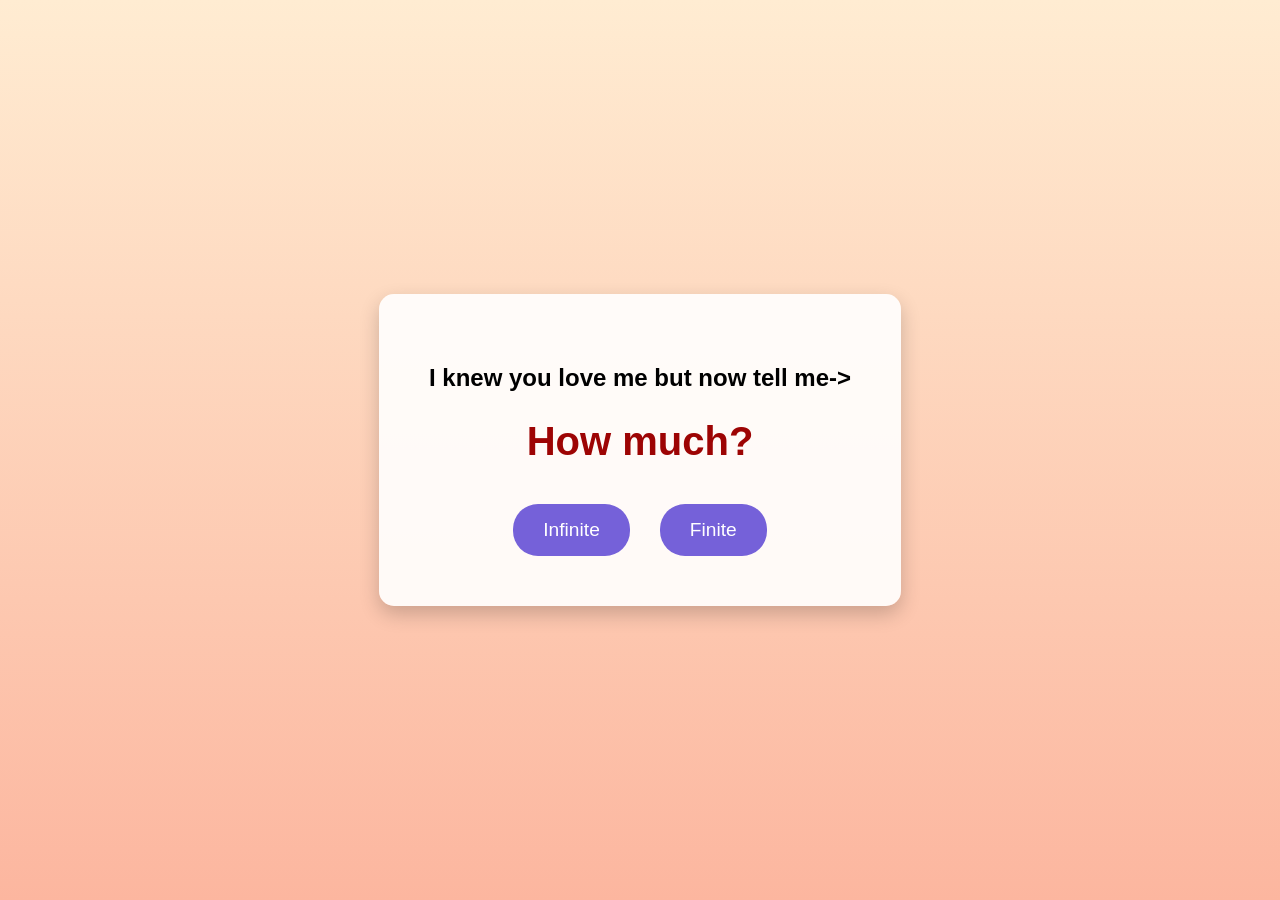
==== 1.html @ 563531a3 "Add files via upload" ====
<!DOCTYPE html>
<html lang="en">
<head>
    <meta charset="UTF-8">
    <meta name="viewport" content="width=device-width, initial-scale=1.0">
    <title>Be My Valentine</title>
    <link rel="stylesheet" href="styles.css">
    
</head>
<body> 
    <div class="container">
        <h2>I knew you love me but now tell me-></h2>
        <h1 class="question">How much?</h1>
        <div class="buttons">
           <a href=/1.i.html>
                <button class="btn yes">Infinite</button>
            </a>
           <a href=/1.ii.html>
                <button class="btn no">Finite</button>
            </a> 
        </div>
    </div>
    <!-- <script src="script.js"></script> -->
</body>
</html>
---- styles.css ----
body {
    margin: 0;
    height: 100vh;
    background: linear-gradient(to bottom, #ffecd2, #fcb69f); /* Soft pastel gradient */
    display: flex;
    justify-content: center;
    align-items: center;
    font-family: 'Arial', sans-serif;
}

.container {
    text-align: center;
    background: rgba(255, 255, 255, 0.9);
    padding: 50px;
    border-radius: 15px;
    box-shadow: 0 8px 20px rgba(0, 0, 0, 0.2);
}

.question {

    
  
    font-size: 2.5em;
    margin-bottom: 40px;
    color: #9d0404;
    font-style: initial;
}




.buttons {
    display: flex;
    gap: 30px;
    justify-content: center;
}

.btn {
    padding: 15px 30px;
    font-size: 1.2em;
    border: none;
    border-radius: 25px;
    cursor: pointer;
    transition: transform 0.3s, background-color 0.3s;
}

.btn.yes {
    background-color: #7561d9;
    color: white;
}

.btn.yes:hover {
    transform: scale(1.1);
    background-color: #11d764;
}

.btn.no {
    background-color: #7561d9;
    color: white;
}

.btn.no:hover {
    transform: scale(1.1);
    background-color: #e2430e;
}
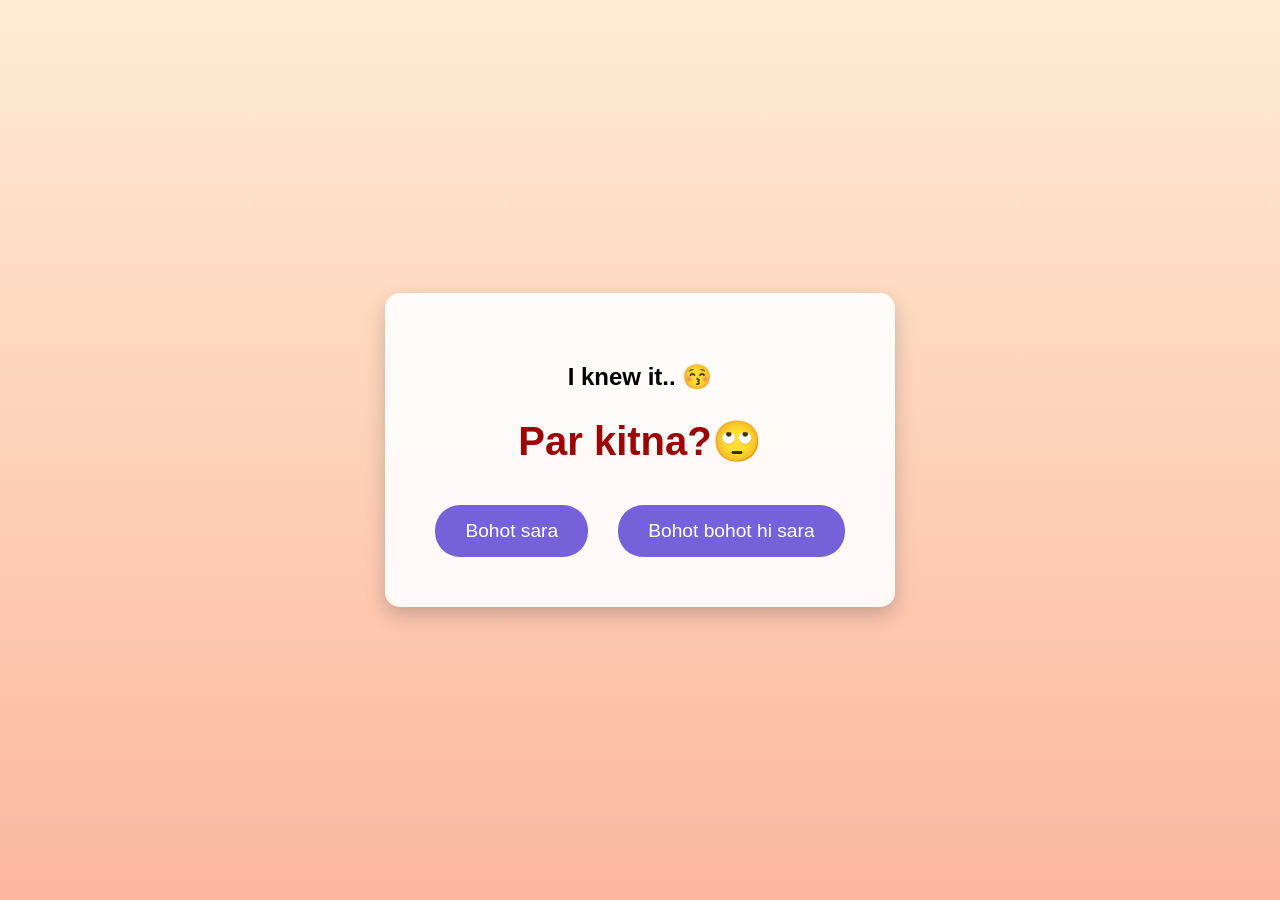
==== commit e58f6195: "1.html" ====
--- a/1.html
+++ b/1.html
@@ -3,23 +3,23 @@
 <head>
     <meta charset="UTF-8">
     <meta name="viewport" content="width=device-width, initial-scale=1.0">
-    <title>Be My Valentine</title>
+    <title></title>
     <link rel="stylesheet" href="styles.css">
     
 </head>
 <body> 
     <div class="container">
-        <h2>I knew you love me but now tell me-></h2>
-        <h1 class="question">How much?</h1>
+        <h2>I knew it.. 😚</h2>
+        <h1 class="question">Par kitna?🙄</h1>
         <div class="buttons">
+           <a href=/1.ii.html>
+                <button class="btn yes">Bohot sara</button>
+            </a>
            <a href=/1.i.html>
-                <button class="btn yes">Infinite</button>
-            </a>
-           <a href=/1.ii.html>
-                <button class="btn no">Finite</button>
+                <button class="btn no">Bohot bohot hi sara</button>
             </a> 
         </div>
     </div>
     <!-- <script src="script.js"></script> -->
 </body>
-</html>+</html>
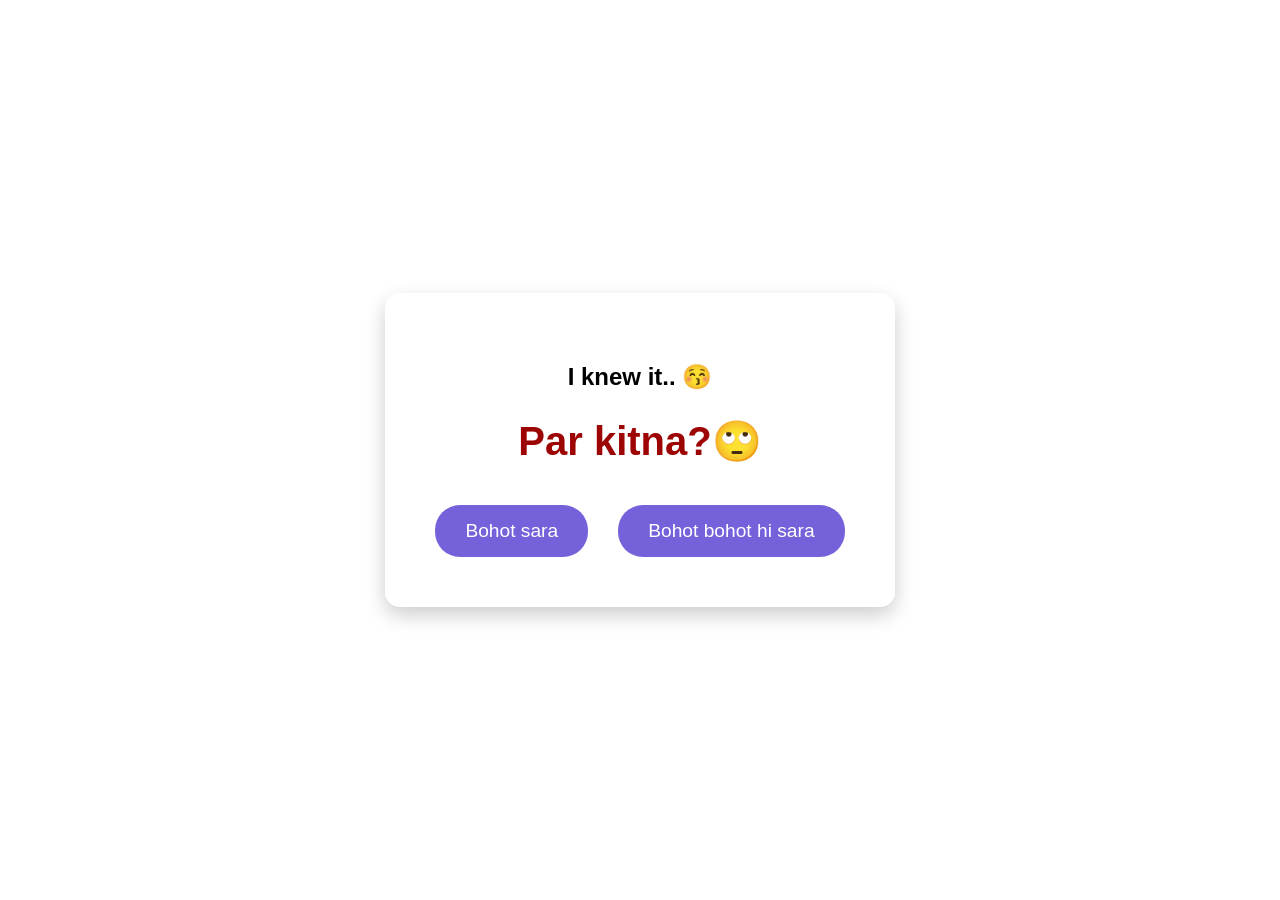
==== commit 58a57527: "1.html" ====
--- a/1.html
+++ b/1.html
@@ -12,10 +12,10 @@
         <h2>I knew it.. 😚</h2>
         <h1 class="question">Par kitna?🙄</h1>
         <div class="buttons">
-           <a href=/1.ii.html>
+           <a href="1.ii.html">
                 <button class="btn yes">Bohot sara</button>
             </a>
-           <a href=/1.i.html>
+           <a href="1.i.html">
                 <button class="btn no">Bohot bohot hi sara</button>
             </a> 
         </div>
--- a/styles.css
+++ b/styles.css
@@ -1,13 +1,24 @@
 body {
     margin: 0;
     height: 100vh;
-    background: linear-gradient(to bottom, #ffecd2, #fcb69f); /* Soft pastel gradient */
+    background-image: url("https://static.vecteezy.com/system/resources/thumbnails/052/329/247/small/love-and-friendship-in-the-form-of-teddy-bears-and-wooden-hearts-photo.jpg");
+    background-size: cover;
+    background-position: center;
+    background-repeat: no-repeat;
+    height: 100vh;
+    margin: 0;
     display: flex;
     justify-content: center;
     align-items: center;
     font-family: 'Arial', sans-serif;
 }
-
+.response 
+{
+font-size: 2em;
+    margin-bottom: 40px;
+    color: #0a0000;
+    font-style: initial;
+}
 .container {
     text-align: center;
     background: rgba(255, 255, 255, 0.9);
@@ -62,4 +73,4 @@
 .btn.no:hover {
     transform: scale(1.1);
     background-color: #e2430e;
-}+}
